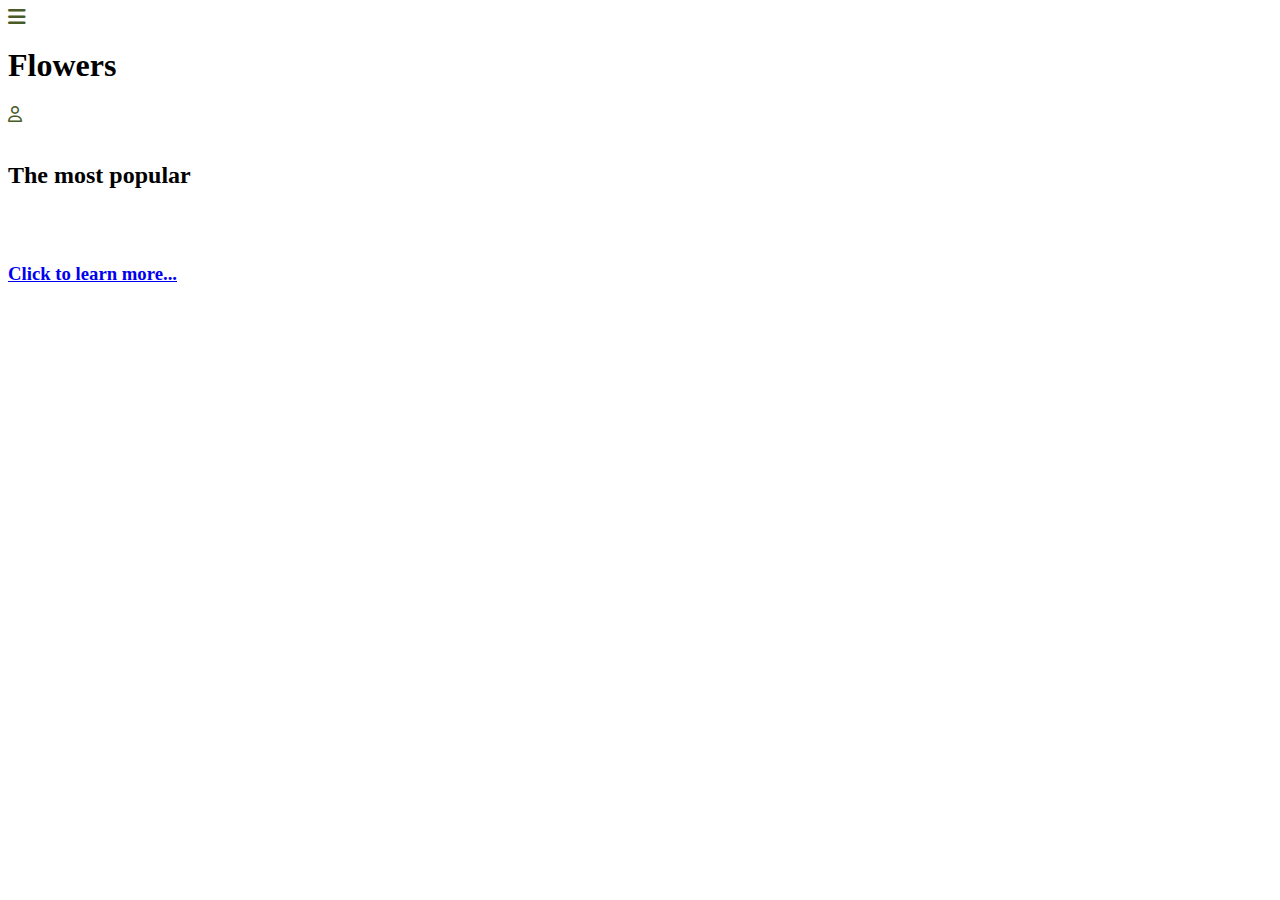
==== index.html @ e9de8b29 "Add files via upload" ====
<!DOCTYPE html>
<html>
<head>
    <title>flowers </title>
    <link rel="stylesheet" href="./style.css">
    <link rel="stylesheet" href="https://cdnjs.cloudflare.com/ajax/libs/font-awesome/6.0.0/css/all.min.css">
     
</head>

<body >

  <div class="header">
    <i class="fa-solid fa-bars fa-lg" style="color: #495c28;"></i>
    <h1>Flowers</h1>
    <i class="fa-regular fa-user" style="color: #495c28;"></i>
  </div>  

<div class="rectangle" ></div>

  <div class="div-1">
    <img src="./image1.jpg" alt="">
  </div>

  <div class="rectangle" ></div>

  <!-- <div class="div-1">
<form action="" style="display: inline-block; margin-left: 200px;">
    <br></br>
    <label for="name">Name</label>
    <input id="name" placeholder="Name" type="text">
    <br></br>
    <label for="email">Email</label>
    <input id="email" placeholder="Email" type="email" >
    <br></br>
    <label for="date">Date</label>
    <input id="date" placeholder="Date" type="date"  >
    <br></br>
    <label for="password">Password</label>
    <input id="password" placeholder="Password" type="password"  >
    <br></br>
    <label for="age-young">Young</label>
    <input name="age" id="age-young" type="radio">
    <label for="age-middle">Middle</label>
    <input name="age" id="age-middle" type="radio">
    <label for="age-old">Old</label>
    <input name="age" id="age-old" type="radio">
    <br></br>
    <input type="range">
    <br></br>
    <select name="" id="">
     <option value="1">1</option>
     <option value="2">2</option>
     <option value="3">3</option>
     <option value="4">4</option>
    </select>

    <br></br>
    <textarea name="" id="" cols="30" rows="7"></textarea>
    <br></br>
   <button>Submit</button>
  </form>

</div> -->
<h2> The most popular</h2>

<div class="photo-gallery">
    <div class="div-2">

      <img src="./pexels-mitchel3uo-7674810.jpg" alt="">
      <img src="./pexels-hannah-smid-177728-3914608.jpg" alt="">
      <img src="./pexels-ti-u-b-o-tr-ng-41366219-7773630.jpg" alt="">
      
    </div>

    <div class="div-3">

      <img src="./pexels-dmitry-kharitonov-911287485-20099425.jpg" alt="" >
      <img src="./pexels-marina-chueshkova-1081264012-20897571.jpg" alt="">
      <img src="./pexels-mitchel3uo-7674809.jpg" alt="">
    </div>

  </div>
  <div class="rectangle2" ></div>

  
  <h3><a href="https://uk.wikipedia.org/wiki/%D0%A0%D0%BE%D0%BC%D0%B0%D1%88%D0%BA%D0%B0_(%D1%80%D1%96%D0%B4)" 
    target="_blank">Click to learn more...</a></h3>

 

  <div class="end">
   
    <img src="./sticker.webp" alt="">
  </div>



</body>
</html>
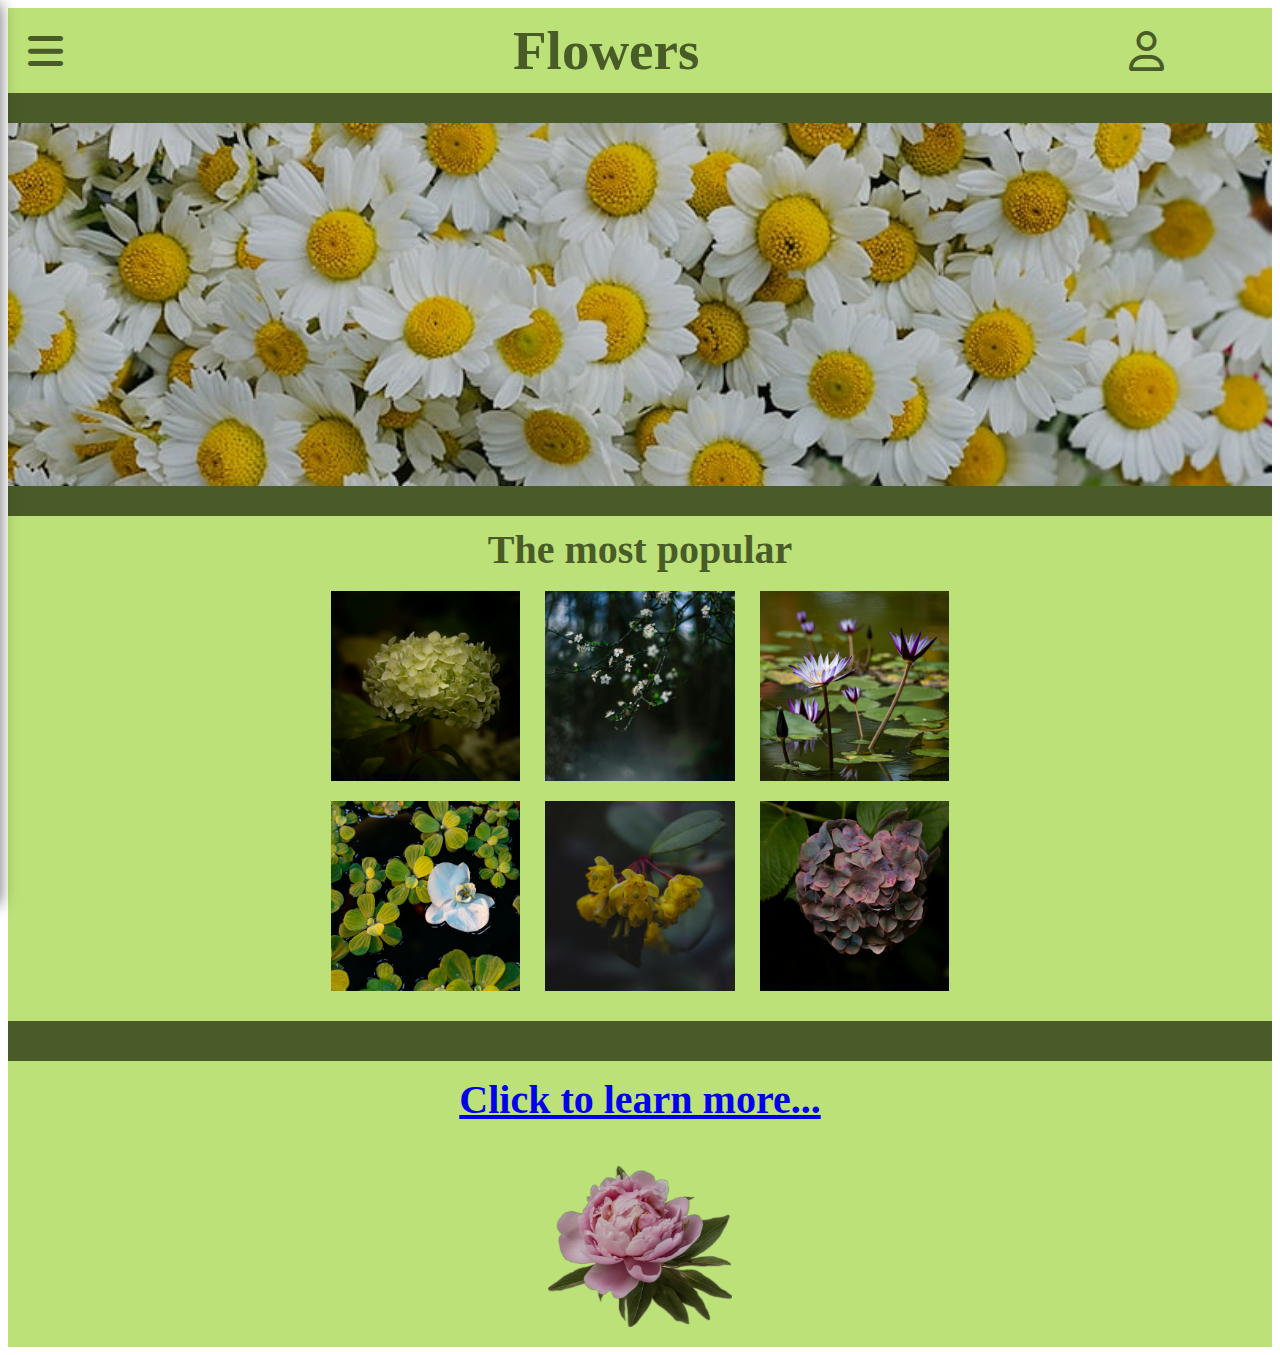
==== commit 3833ae17: "Add files via upload" ====
--- a/index.html
+++ b/index.html
@@ -1,99 +1,87 @@
-<!DOCTYPE html>
 <html>
 <head>
-    <title>flowers </title>
+    <title>flowers</title>
     <link rel="stylesheet" href="./style.css">
     <link rel="stylesheet" href="https://cdnjs.cloudflare.com/ajax/libs/font-awesome/6.0.0/css/all.min.css">
-     
 </head>
 
-<body >
+<body>
 
   <div class="header">
-    <i class="fa-solid fa-bars fa-lg" style="color: #495c28;"></i>
+   <i class="fa-solid fa-bars fa-lg" style="color: #495c28;"></i>
     <h1>Flowers</h1>
-    <i class="fa-regular fa-user" style="color: #495c28;"></i>
+    <i class="fa-regular fa-user user-icon" style="color: #495c28;"></i>
   </div>  
 
-<div class="rectangle" ></div>
+
+  <div class="rectangle"></div>
 
   <div class="div-1">
     <img src="./image1.jpg" alt="">
   </div>
 
-  <div class="rectangle" ></div>
+  <div class="rectangle"></div>
 
-  <!-- <div class="div-1">
-<form action="" style="display: inline-block; margin-left: 200px;">
-    <br></br>
-    <label for="name">Name</label>
-    <input id="name" placeholder="Name" type="text">
-    <br></br>
-    <label for="email">Email</label>
-    <input id="email" placeholder="Email" type="email" >
-    <br></br>
-    <label for="date">Date</label>
-    <input id="date" placeholder="Date" type="date"  >
-    <br></br>
-    <label for="password">Password</label>
-    <input id="password" placeholder="Password" type="password"  >
-    <br></br>
-    <label for="age-young">Young</label>
-    <input name="age" id="age-young" type="radio">
-    <label for="age-middle">Middle</label>
-    <input name="age" id="age-middle" type="radio">
-    <label for="age-old">Old</label>
-    <input name="age" id="age-old" type="radio">
-    <br></br>
-    <input type="range">
-    <br></br>
-    <select name="" id="">
-     <option value="1">1</option>
-     <option value="2">2</option>
-     <option value="3">3</option>
-     <option value="4">4</option>
-    </select>
+  <h2>The most popular</h2>
 
-    <br></br>
-    <textarea name="" id="" cols="30" rows="7"></textarea>
-    <br></br>
-   <button>Submit</button>
-  </form>
-
-</div> -->
-<h2> The most popular</h2>
-
-<div class="photo-gallery">
+  <div class="photo-gallery">
     <div class="div-2">
-
       <img src="./pexels-mitchel3uo-7674810.jpg" alt="">
       <img src="./pexels-hannah-smid-177728-3914608.jpg" alt="">
       <img src="./pexels-ti-u-b-o-tr-ng-41366219-7773630.jpg" alt="">
-      
     </div>
-
     <div class="div-3">
-
-      <img src="./pexels-dmitry-kharitonov-911287485-20099425.jpg" alt="" >
+      <img src="./pexels-dmitry-kharitonov-911287485-20099425.jpg" alt="">
       <img src="./pexels-marina-chueshkova-1081264012-20897571.jpg" alt="">
       <img src="./pexels-mitchel3uo-7674809.jpg" alt="">
     </div>
+  </div>
+  
+  <div class="rectangle2"></div>
 
-  </div>
-  <div class="rectangle2" ></div>
-
-  
-  <h3><a href="https://uk.wikipedia.org/wiki/%D0%A0%D0%BE%D0%BC%D0%B0%D1%88%D0%BA%D0%B0_(%D1%80%D1%96%D0%B4)" 
-    target="_blank">Click to learn more...</a></h3>
-
- 
+  <h3><a href="https://uk.wikipedia.org/wiki/%D0%A0%D0%BE%D0%BC%D0%B0%D1%88%D0%BA%D0%B0_(%D1%80%D1%96%D0%B4)" target="_blank">Click to learn more...</a></h3>
 
   <div class="end">
-   
     <img src="./sticker.webp" alt="">
   </div>
 
+  <!-- Форма входу  -->
+  <div id="overlay" class="overlay"></div>
+  <div id="login-form" class="login-form-wrapper">
+      <div class="login-screen">
+          <div class="app-title">
+              <h4>Welcome</h4>
+          </div>
+          <div class="login-form">
+            <div class="control-group">
+              <input type="text" class="login-field" value="" placeholder="username" id="login-name">
+            </div>
+            <div class="control-group">
+              <input type="password" class="login-field" value="" placeholder="password" id="login-pass">
+            </div>
+            
+              <a class="btn btn-primary btn-large btn-block" href="#">Login</a>
+              <br><br>
+              <p class="message">Not registered? <a href="#">Create an account</a></p>
+          </div>
+      </div>
+  </div>
 
+  <script src="./script.js"></script>
+  
+  <nav id="slide-menu">
+    <ul>
+        <li>• Popular</li>
+        <li id="catalog">• Catalogue
+          <ul class="submenu">
+              <li>• Flowers</li>
+              <li>• Plants</li>
+              <li>• Accessories</li>
+          </ul>
+        </li>
+        <li>• Contacts</li> 
+    </ul>
+</nav>
 
 </body>
-</html>+</html>   --- a/style.css
+++ b/style.css
@@ -0,0 +1,300 @@
+.header {
+    display: flex;
+    align-items: center;
+    background-color: rgb(187, 225, 120);
+    height: 85px;
+    padding-left: 20px;
+    padding-right: 20px;
+}
+
+.header  i:first-child {
+    margin-right: 450px; /* Відступ між іконкою і заголовком */
+    font-size: 40px ;
+    transition: transform 0.3s ease; /* Додає плавний ефект при збільшенні */
+}
+
+.header i:last-child{
+    margin-left: 430px; /* Відступ між іконкою і заголовком */
+    font-size: 40px ;
+    transition: transform 0.3s ease; /* Додає плавний ефект при збільшенні */
+
+}
+
+.header i:hover {
+    transform: scale(1.2); /* Збільшує іконку на 20% при наведенні */
+}
+
+h1 {
+    text-align: center;
+    font-size: 55px;
+    font-family: cursive;
+    margin: 0;
+    color: rgb(73, 92, 40);
+}
+
+
+.div-1 img {
+    width: 100%;
+    height: auto; /* Зберігає пропорції зображення */
+    display: block; /* Усуває відступи під зображенням */
+    filter: brightness(80%);
+}
+.rectangle{
+    width: auto;
+    height: 30px;
+    background-color:rgb(73, 92, 40);
+}
+
+h2{
+    height: 45px;
+    text-align: center;
+    font-size: 40px;
+    font-family: cursive;
+    margin: auto; 
+    padding-top: 10px; 
+    padding-bottom: 20px;  
+    background-color:rgb(187, 225, 120) ;
+    color:rgb(73, 92, 40);
+}
+
+.div-2 {
+    display: flex;
+    gap: 25px;
+    background-color: rgb(187, 225, 120);
+    justify-content: center; /* Центрує зображення всередині контейнера */
+}
+
+.div-3 {
+    display: flex;
+    gap: 25px;
+    background-color: rgb(187, 225, 120);
+    justify-content: center; /* Центрує зображення всередині контейнера */
+    padding-top: 20px; /* Відступ між .div-2 і .div-3 */
+    padding-bottom: 30px;
+}
+
+.div-2 img, .div-3 img {
+    width: 15%; /* Встановіть відповідний розмір */
+    height: auto;
+    box-sizing: border-box; /* Включає padding і border в загальний розмір */
+    margin: 0; /* Видалити зайві відступи */
+    transition: transform 0.3s ease, box-shadow 0.3s ease; /* Додає плавний ефект збільшення 
+    та тіні */
+}
+.div-2 img:hover, .div-3 img:hover {
+    transform: scale(1.1); /* Збільшує зображення на 10% при наведенні */
+    box-shadow: 0 4px 8px rgba(0, 0, 0, 0.576); /* Додає тінь до зображення */
+}
+.rectangle2{
+    width: auto;
+    height: 40px;
+    background-color:rgb(73, 92, 40);
+}
+
+h3{
+    height: 70px;
+    text-align: center;
+    font-size: 40px;
+    font-family: cursive;
+    margin: auto;
+    padding-top: 15px;
+    background-color:rgb(187, 225, 120) ;
+    color:rgb(73, 92, 40);   
+}
+
+.end img:hover{
+    transform: scale(1.1); /* Збільшує зображення на 10% при наведенні */
+
+}
+
+.end{
+    background-color:rgb(187, 225, 120) ;
+    text-align: center; /* Центрує зображення по горизонталі */
+    padding: 20px; /* Додає відступи навколо вмісту */
+
+}
+
+.end img {
+    width: 15%; /* Зменшує зображення до 50% ширини контейнера */
+    height: auto; /* Зберігає пропорції зображення */
+    display: inline-block; /* Забезпечує коректне центрування */
+    filter: brightness(80%);
+    transition: transform 0.3s ease, box-shadow 0.3s ease; /* Додає плавний ефект збільшення 
+    та тіні */
+}
+
+h4{
+    text-align: center;
+    font-size: 55px;
+    font-family: cursive;
+    margin: 0;
+    color: rgb(39, 49, 22);
+
+
+}
+
+/* Затемнення фону */
+.overlay {
+    position: fixed;
+    top: 0;
+    left: 0;
+    width: 100%;
+    height: 100%;
+    background: rgba(0, 0, 0, 0.6); /* Напівпрозорий чорний фон */
+    display: none; /* Спочатку приховано */
+    z-index: 1;
+  }
+  
+  /* Стиль для форми входу */
+  .login-form-wrapper {
+    position: fixed;
+    top: 50%;
+    left: 50%;
+    transform: translate(-50%, -50%);
+    background: rgba(255, 255, 255, 0.36);
+    padding: 20px;
+    border-radius: 10px;
+    z-index: 2;
+    display: none; /* Спочатку приховано */
+    width: 300px;
+    box-shadow: 0 4px 10px rgba(0, 0, 0, 0.576); /* Додає тінь  */
+
+  }
+  
+  .login-screen {
+    text-align: center;
+  }
+  
+  /* Стиль для кнопки закриття */
+  .close-btn {
+    position: absolute;
+    top: 10px;
+    right: 10px;
+    font-size: 20px;
+    cursor: pointer;
+  }
+  
+  .btn {
+    margin-top: 10px;
+    display: inline-block;
+    padding: 10px 121px;
+    border: 2px solid rgb(73, 92, 40);
+    border-radius: 15px;
+    background-color:rgb(187, 225, 120) ;
+    color: #ffffff;
+    text-decoration: none;
+    font-size: 16px;
+    cursor: pointer;
+    transition: background-color 0.3s ease, border-color 0.3s ease;
+  }
+  .btn:hover {
+    background-color: rgb(73, 92, 40);
+    border-color: rgb(187, 225, 120);
+  }
+  
+/* Оформлення для всіх полів введення з класом .login-field */
+.login-field {
+    width: 250px; /* Ширина поля */
+    padding: 10px 15px; /* Внутрішні відступи */
+    margin: 10px auto; /* Зовнішні відступи для рівномірного розміщення */
+    display: block; /* Встановлення блочного рівня для коректного центрування */
+    border: 2px solid rgb(73, 92, 40); /* Зовнішня рамка синього кольору */
+    border-radius: 15px; /* Заокруглення кутів */
+    box-shadow: 0 4px 10px rgba(63, 63, 63, 0.583); /* Тінь для полів */
+    font-size: 16px; /* Розмір тексту */
+    transition: border 0.3s ease, box-shadow 0.3s ease; /* Плавний ефект при зміні рамки */
+  }
+  
+  /* Зміна кольору рамки та тіні при фокусі */
+  .login-field:focus {
+    border: 2px solid rgb(73, 92, 40); /* Зміна кольору рамки при фокусі */
+    box-shadow: 0 0 8px rgb(112, 140, 62); /* Зміна тіні при фокусі */
+  }
+  
+
+ /* Початковий стан меню - сховане зліва за екраном */
+nav#slide-menu {
+    position: fixed;
+    top: 0;
+    left: -250px; /* Приховуємо меню за лівою межею екрану */
+    bottom: 0;
+    width: 250px;
+    background-color: #495c28;
+    color: rgb(187, 225, 120);
+    transition: left 0.3s ease; /* Анімація зміни положення меню */
+    padding-top: 60px;
+    z-index: 1000;
+    box-shadow: 0 4px 15px rgba(0, 0, 0, 0.576); /* Додає тінь  */
+
+
+
+}
+
+nav#slide-menu ul {
+    list-style: none;
+    padding: 0;
+}
+
+nav#slide-menu ul li {
+    padding: 15px 20px;
+    cursor: pointer;
+    position: relative; /* Для правильного позиціонування підменю */
+}
+
+nav#slide-menu ul li:hover {
+    background-color: #3b4a22;
+}
+
+/* Стиль для активного стану (коли меню відкрите) */
+body.menu-active nav#slide-menu {
+    left: 0; /* Відкритий стан меню */
+}
+
+body.menu-active {
+    overflow: hidden; /* Заблокувати прокручування сторінки при активному меню */
+}
+
+/* Стиль для кнопки меню */
+.menu-trigger {
+    position: fixed;
+    top: 10px;
+    left: 10px;
+    cursor: pointer;
+    z-index: 10;
+    background-color: transparent; /* Невидимий фон кнопки */
+    padding: 10px; /* Внутрішні відступи кнопки */
+}
+
+/* Затемнення фону (overlay) */
+.overlay {
+    position: fixed;
+    top: 0;
+    left: 0;
+    width: 100%;
+    height: 100%;
+    background: rgba(0, 0, 0, 0.6); /* Напівпрозорий чорний фон */
+    display: none; /* Спочатку приховано */
+    z-index: 1;
+}
+
+/* При активному меню overlay буде видимим */
+body.menu-active .overlay {
+    display: block;
+}
+
+nav#slide-menu ul .submenu {
+    max-height: 0; /* Сховати підменю */
+    opacity: 0; /* Сховати підменю */
+    overflow: hidden; /* Приховати перевищення */
+    transition: max-height 0.3s ease, opacity 0.3s ease; /* Плавний перехід */
+}
+
+nav#slide-menu ul .submenu.show {
+    max-height: 200px; /* Встановіть максимальну висоту для підменю */
+    opacity: 1; /* Показати підменю */
+}
+
+/* Стиль для активного стану (коли меню відкрите) */
+body.menu-active nav#slide-menu {
+    left: 0; /* Відкритий стан меню */
+}